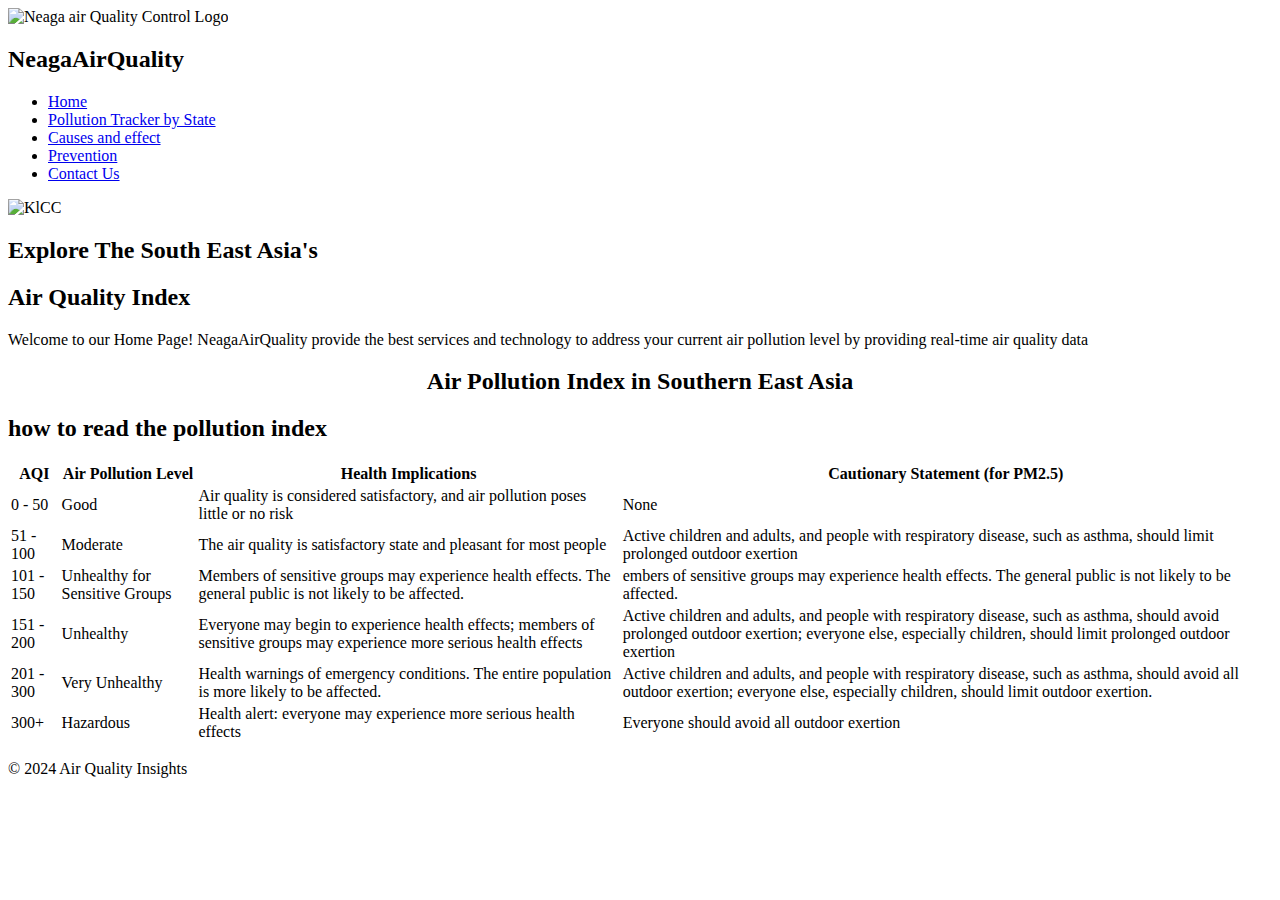
==== index.html @ 092e154c "changing index.html" ====
<!DOCTYPE html>
<html>

<head>
    <title>
        NeagaAirQualityControl
    </title>
    <link rel="icon" type="image/png" href="logo.png" sizes="64x64">
    <link rel="stylesheet" type="text/css" href="style.css">
    <link rel="stylesheet" href="https://unpkg.com/leaflet@1.9.4/dist/leaflet.css" integrity="sha256-p4NxAoJBhIIN+hmNHrzRCf9tD/miZyoHS5obTRR9BMY=" crossorigin="" />
    <link rel="C:\Users\jacob\OneDrive\Documents\Security Tech Course\2nd Year 2st Sem\TWT2231\Assignment\Assignment coding\Leaflet\leaflet.css" />
    <script src="https://unpkg.com/leaflet@1.9.4/dist/leaflet.js" integrity="sha256-20nQCchB9co0qIjJZRGuk2/Z9VM+kNiyxNV1lvTlZBo=" crossorigin=""></script>
    <script src="C:\Users\jacob\OneDrive\Documents\Security Tech Course\2nd Year 2st Sem\TWT2231\Assignment\Assignment coding\Leaflet\leaflet.js"></script>
</head>

<body>

    <div class="head">
        <img src="Logo.png" alt="Neaga air Quality Control Logo" class="logo"> <!--Logo and title-->
        <h2 class="title">NeagaAirQuality</h2>
    </div>

    <header>
        <nav>
            <ul>
                <li><a href="Homepage.html">Home</a></li>
                <li><a href="Pollution Tracker by State.html">Pollution Tracker by State</a></li>         <!--Navigation bar-->
                <li><a href="Causes and effect.html">Causes and effect</a></li>
                <li><a href="Prevention.html">Prevention</a></li>
                <li><a href="Contact Us.html">Contact Us</a></li>
            </ul>
        </nav>
    </header>

    <main>

     <!--Creating Sections for every categories in navigation bar-->
        <!--Home section-->

        <section class="section_1" id="Homepage">
            <div class="Container_1">
                <img src="C:\Users\jacob\OneDrive\Documents\Security Tech Course\2nd Year 2st Sem\TWT2231\Assignment\Assignment coding\images\Section_1.jpg" alt="KlCC">
                <div class="text-container">               
                <h2>Explore The South East Asia's</h2>
                <h2>Air Quality Index</h2>
                <p>Welcome to our Home Page! NeagaAirQuality provide the best services and technology to address your current air pollution level by providing real-time air quality data </p>
            </div>
            </div>  
        </section>

        <!--Map Section-->
        <h2 style="text-align: center;">Air Pollution Index in Southern East Asia</h2>
        <section class="section_2" id="map">
            <div class="Container_2">
            <script src="Map.js"></script>  
        </section>

 <!--Creating Sections for every categories in navigation bar-->
        

        <!--About section-->

        <section class="section_3" id="about">
            <div class="Container_3">
                <div class="text-container">       
                <h2>how to read the pollution index</h2>

                <!--Table for Guidance in reading air pollution-->

                <table>
                    <tr>
                      <th>AQI</th>
                      <th>Air Pollution Level</th>
                      <th>Health Implications</th>
                      <th>Cautionary Statement (for PM2.5)</th>
                    </tr>
                    <tr>
                      <td class="aqi aqi-0-50">0 - 50</td>
                      <td>Good</td>
                      <td>Air quality is considered satisfactory, and air pollution poses little
                  or no risk</td>
                      <td>None</td>
                    </tr>
                    <tr>
                      <td class="aqi aqi-51-100">51 - 100</td>
                      <td>Moderate</td>
                      <td>The air quality is satisfactory state and pleasant for most people</td>
                      <td>Active children and adults, and people with respiratory disease,
                        such as asthma, should limit prolonged outdoor exertion</td>
                    </tr>
                    <tr>
                      <td class="aqi aqi-101-150">101 - 150</td>
                      <td>Unhealthy for Sensitive Groups</td>
                      <td>Members of sensitive groups may experience health effects. The
                        general public is not likely to be affected.</td>
                      <td>embers of sensitive groups may experience health effects. The
                        general public is not likely to be affected.</td>
                    </tr>
                    <tr>
                      <td class="aqi aqi-151-200">151 - 200</td>
                      <td>Unhealthy</td>
                      <td>Everyone may begin to experience health effects; members of
                        sensitive groups may experience more serious health effects</td>
                      <td>Active children and adults, and people with respiratory disease,
                        such as asthma, should avoid prolonged outdoor exertion;
                        everyone else, especially children, should limit prolonged outdoor
                        exertion</td>
                    </tr>
                    <tr>
                      <td class="aqi aqi-201-300">201 - 300</td>
                      <td>Very Unhealthy</td>
                      <td>Health warnings of emergency conditions. The entire population
                        is more likely to be affected.</td>
                      <td>Active children and adults, and people with respiratory disease,
                        such as asthma, should avoid all outdoor exertion; everyone else,
                        especially children, should limit outdoor exertion.</td>
                    </tr>
                    <tr>
                      <td class="aqi aqi-300">300+</td>
                      <td>Hazardous</td>
                      <td>Health alert: everyone may experience more serious health effects</td>
                      <td>Everyone should avoid all outdoor exertion</td>
                    </tr>
                  </table>
                  
            </div>
        </section>


    <!--Footer section-->

    <footer>
        <p>&copy; 2024 Air Quality Insights</p>
    </footer>
</body>
</html>
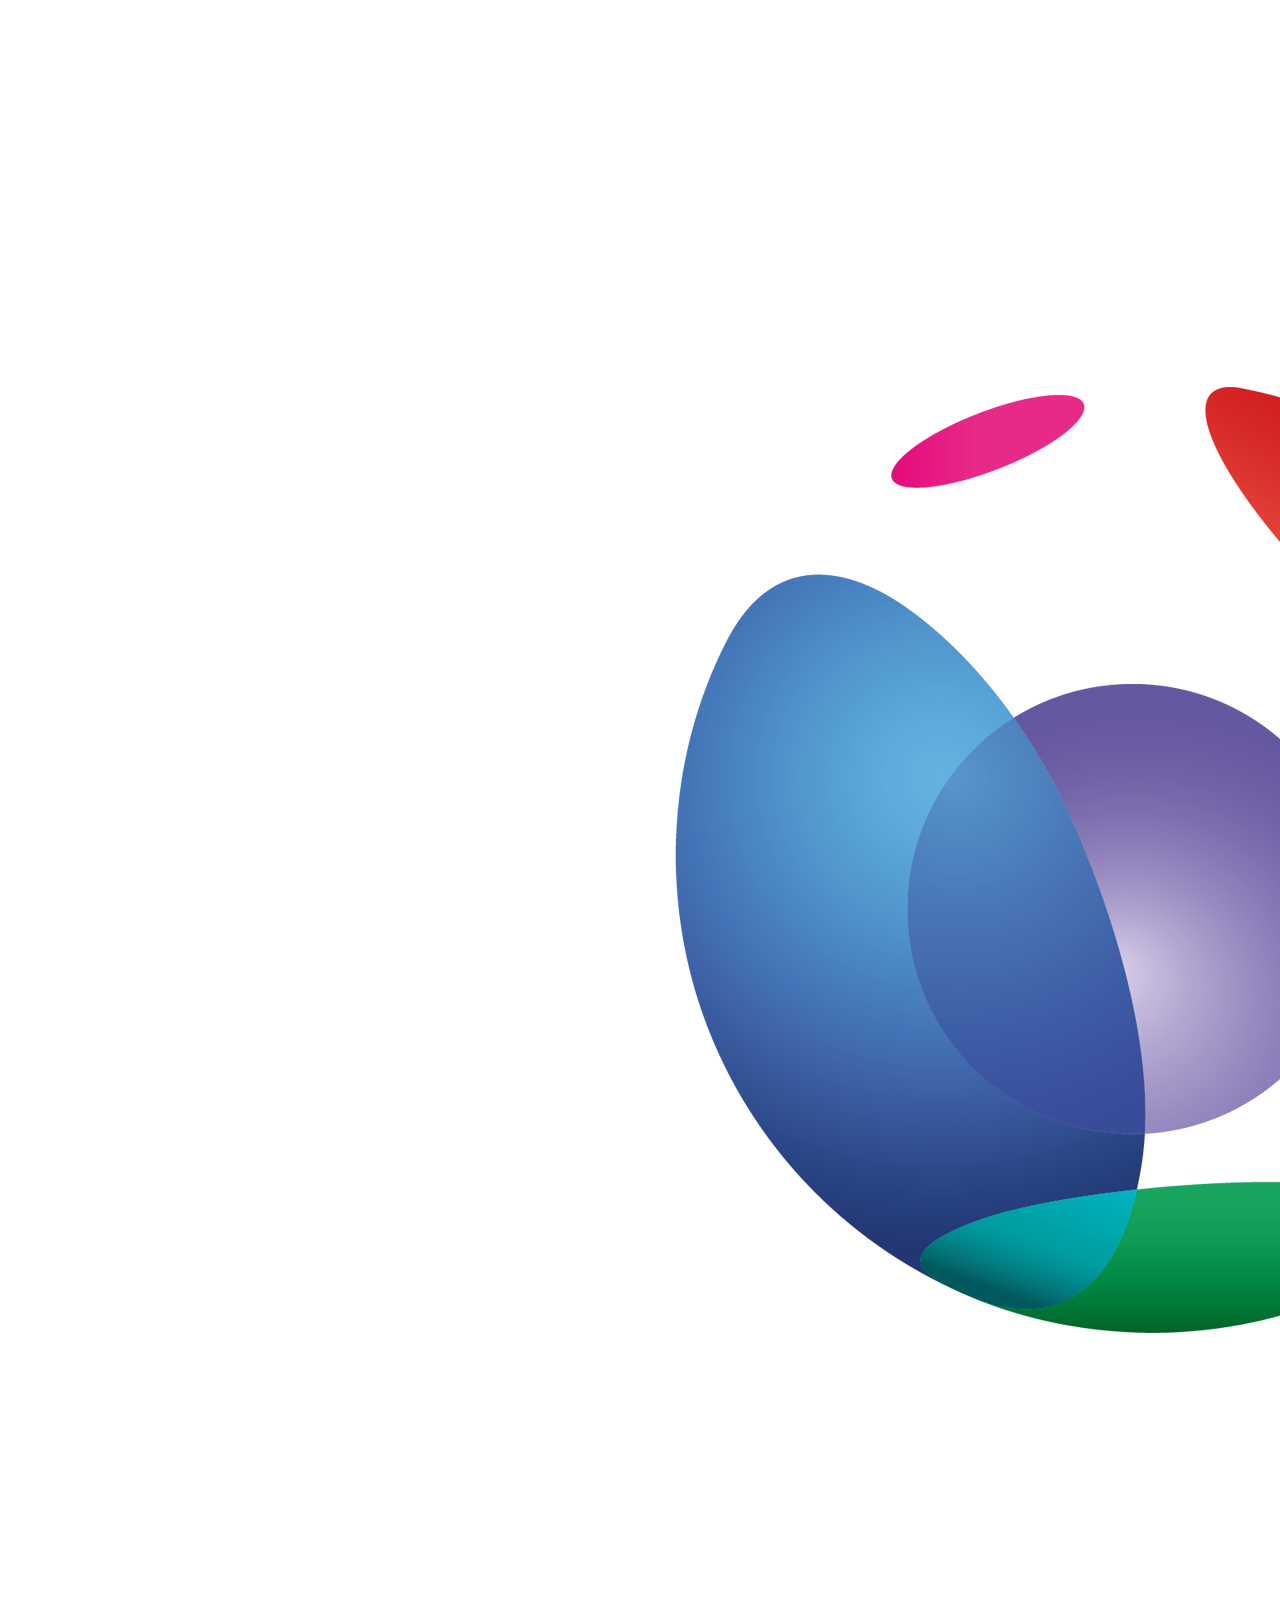
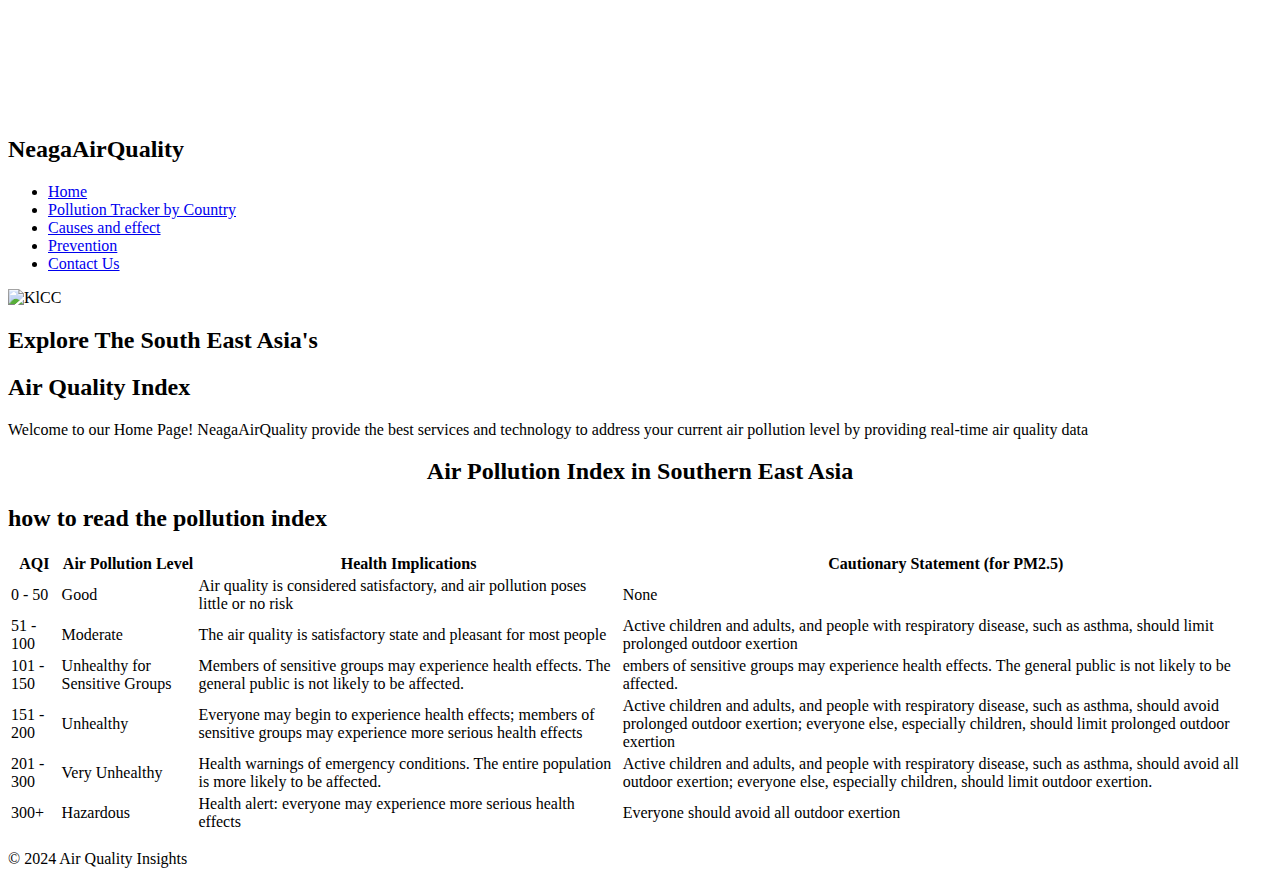
==== commit 21f3f5bd: "changes" ====
--- a/index.html
+++ b/index.html
@@ -3,31 +3,31 @@
 
 <head>
     <title>
-        NeagaAirQualityControl
+        NeagaAirQuality
     </title>
-    <link rel="icon" type="image/png" href="logo.png" sizes="64x64">
-    <link rel="stylesheet" type="text/css" href="style.css">
+    <link rel="icon" type="image/png" href="./Main/Logo.png" sizes="64x64">
+    <link rel="stylesheet" type="text/css" href="./Main/style.css">
     <link rel="stylesheet" href="https://unpkg.com/leaflet@1.9.4/dist/leaflet.css" integrity="sha256-p4NxAoJBhIIN+hmNHrzRCf9tD/miZyoHS5obTRR9BMY=" crossorigin="" />
-    <link rel="C:\Users\jacob\OneDrive\Documents\Security Tech Course\2nd Year 2st Sem\TWT2231\Assignment\Assignment coding\Leaflet\leaflet.css" />
+    <link rel="./Leaflet/leaflet.css" />
     <script src="https://unpkg.com/leaflet@1.9.4/dist/leaflet.js" integrity="sha256-20nQCchB9co0qIjJZRGuk2/Z9VM+kNiyxNV1lvTlZBo=" crossorigin=""></script>
-    <script src="C:\Users\jacob\OneDrive\Documents\Security Tech Course\2nd Year 2st Sem\TWT2231\Assignment\Assignment coding\Leaflet\leaflet.js"></script>
+    <script src="./Leaflet/leaflet.js"></script>
 </head>
 
 <body>
 
     <div class="head">
-        <img src="Logo.png" alt="Neaga air Quality Control Logo" class="logo"> <!--Logo and title-->
+        <img src="./images/Logo.png" alt="Neaga air Quality Control Logo" class="logo"> <!--Logo and title-->
         <h2 class="title">NeagaAirQuality</h2>
     </div>
 
     <header>
         <nav>
             <ul>
-                <li><a href="Homepage.html">Home</a></li>
-                <li><a href="Pollution Tracker by State.html">Pollution Tracker by State</a></li>         <!--Navigation bar-->
-                <li><a href="Causes and effect.html">Causes and effect</a></li>
-                <li><a href="Prevention.html">Prevention</a></li>
-                <li><a href="Contact Us.html">Contact Us</a></li>
+                <li><a href="index.html">Home</a></li>
+                <li><a href="./Main/Pollution Tracker by Country.html">Pollution Tracker by Country</a></li>         <!--Navigation bar-->
+                <li><a href="./Main/Causes and effect.html">Causes and effect</a></li>
+                <li><a href="./Main/Prevention.html">Prevention</a></li>
+                <li><a href="./Main/Contact Us.html">Contact Us</a></li>
             </ul>
         </nav>
     </header>
@@ -39,7 +39,7 @@
 
         <section class="section_1" id="Homepage">
             <div class="Container_1">
-                <img src="C:\Users\jacob\OneDrive\Documents\Security Tech Course\2nd Year 2st Sem\TWT2231\Assignment\Assignment coding\images\Section_1.jpg" alt="KlCC">
+                <img src="./images/Section_1.jpg" alt="KlCC">
                 <div class="text-container">               
                 <h2>Explore The South East Asia's</h2>
                 <h2>Air Quality Index</h2>
@@ -52,7 +52,7 @@
         <h2 style="text-align: center;">Air Pollution Index in Southern East Asia</h2>
         <section class="section_2" id="map">
             <div class="Container_2">
-            <script src="Map.js"></script>  
+            <script src="./Main/Map.js"></script>  
         </section>
 
  <!--Creating Sections for every categories in navigation bar-->
